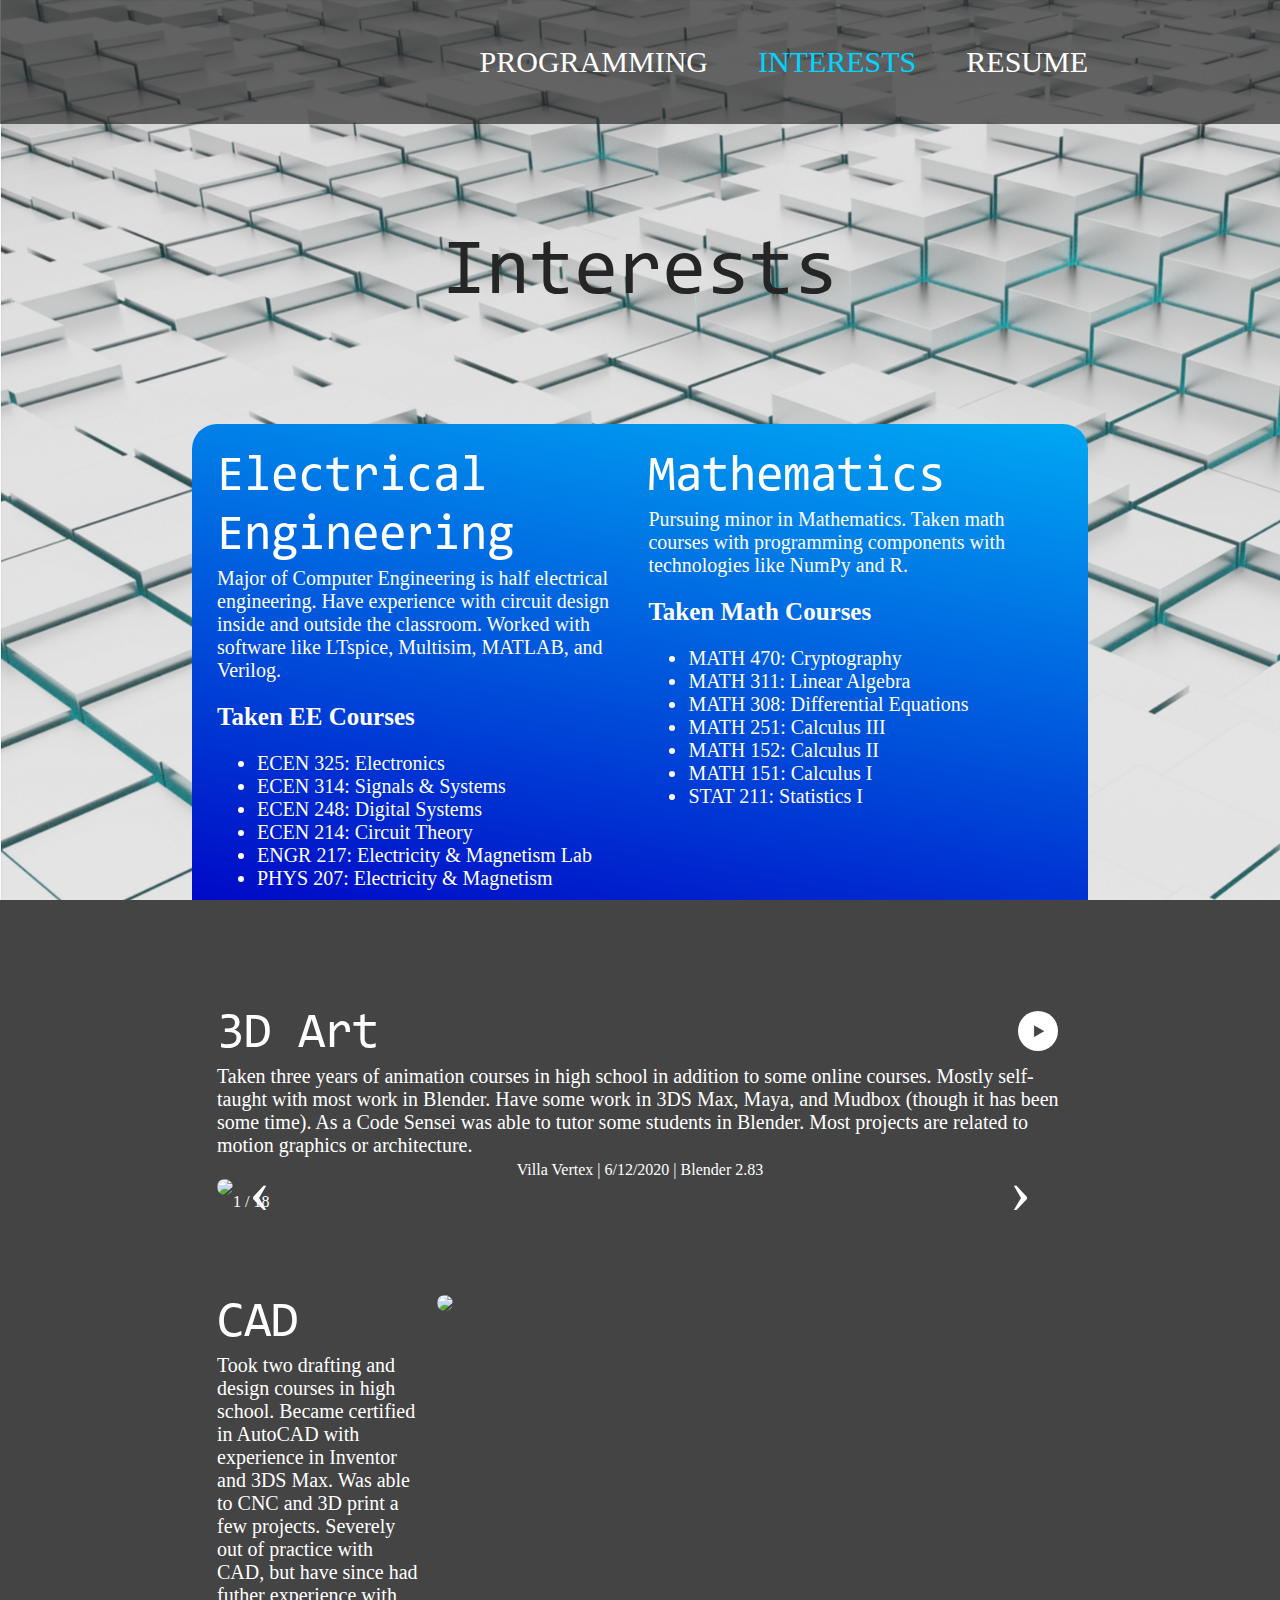
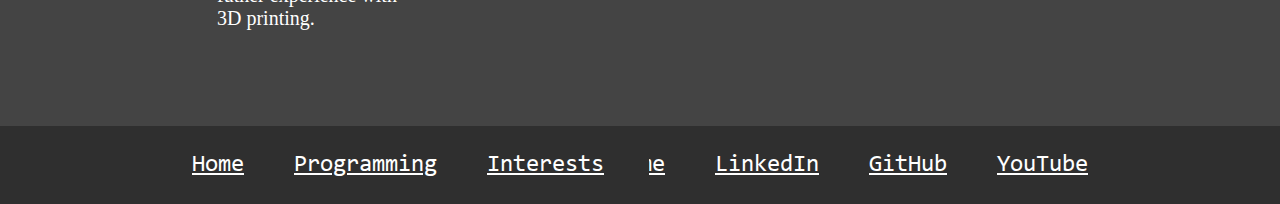
==== interests.html @ 60d1c9d5 "Header footer changes" ====
<!DOCTYPE html>

<!-- Jackson Hagood | jacksonhagood.com | Interests -->

<html lang = "en">
    <head>
        <title>Jackson Hagood | Interests</title>

        <link id = "theme" rel = "stylesheet" type = "text/css" href = "CSS/style.css"/>

        <link rel = "icon" type = "image/x-icon" href = "Images/Icons/Logo.ico"/>
    </head>

    <body class = "interests">
        <header>
            <a href = "index.html" class = "profile"><span>About</span></a>
            <div class = "navigation">
                <a href = "resume.html">Resume</a>
                <a href = "interests.html" class = "current">Interests</a>
                <a href = "programming.html">Programming</a>
            </div>
        </header>
        
        <article>
            <div class = "title">
                <h1>Interests</h1>
            </div>

            <div class = "center">
                <div class = "left half">
                    <div class = "links">
                        <h1>Electrical Engineering</h1>
                    </div>
    
                    <p>
                        Major of Computer Engineering is half electrical engineering. Have experience with circuit design
                        inside and outside the classroom. Worked with software like LTspice, Multisim, MATLAB, and Verilog.
                    </p>

                    <h2>Taken EE Courses</h2>

                    <ul>
                        <li>ECEN 325: Electronics</li>
                        <li>ECEN 314: Signals & Systems</li>
                        <li>ECEN 248: Digital Systems</li>
                        <li>ECEN 214: Circuit Theory</li>
                        <li>ENGR 217: Electricity & Magnetism Lab</li>
                        <li>PHYS 207: Electricity & Magnetism</li>
                    </ul>
                </div>

                <div class = "right half">
                    <div class = "links">
                        <h1>Mathematics</h1>
                    </div>
    
                    <p>
                        Pursuing minor in Mathematics. Taken math courses with programming components with technologies like
                        NumPy and R.
                    </p>

                    <h2>Taken Math Courses</h2>

                    <ul>
                        <li>MATH 470: Cryptography</li>
                        <li>MATH 311: Linear Algebra</li>
                        <li>MATH 308: Differential Equations</li>
                        <li>MATH 251: Calculus III</li>
                        <li>MATH 152: Calculus II</li>
                        <li>MATH 151: Calculus I</li>
                        <li>STAT 211: Statistics I</li>
                    </ul>
                </div>
            </div>

            <div class = "center">
                <div class = "links">
                    <h1>3D Art</h1>
                    <a href = "https://www.youtube.com/channel/UCP70ribPrPkecXRptn5tXzQ" target = "_blank"><img src = "Images/Icons/YouTube.png" alt = "YouTube" title = "YouTube" class = "circle"></a>
                </div>

                <p>
                    Taken three years of animation courses in high school in addition to some online courses. Mostly
                    self-taught with most work in Blender. Have some work in 3DS Max, Maya, and Mudbox (though it has
                    been some time). As a Code Sensei was able to tutor some students in Blender. Most projects are
                    related to motion graphics or architecture.
                </p>

                <div class = "slideshow">
                    <div class = "slide">
                        <div class = "number">
                            1 / 18
                        </div>
                        <img src = "Images/Modeling/VillaVertex.jpg">
                        <div class = "caption">Villa Vertex | 6/12/2020 | Blender 2.83</div>
                    </div>

                    <div class = "slide">
                        <div class = "number">
                            2 / 18
                        </div>
                        <img src = "Images/Modeling/Retro.jpg">
                        <div class = "caption">Retro Looping | 3/14/2019 | Blender 2.79</div>
                    </div>

                    <div class = "slide">
                        <div class = "number">
                            3 / 18
                        </div>
                        <img src = "Images/Modeling/Webs.jpg">
                        <div class = "caption">Webs & Modifiers | 1/27/2019 | Blender 2.79</div>
                    </div>

                    <div class = "slide">
                        <div class = "number">
                            4 / 18
                        </div>
                        <img src = "Images/Modeling/WordArt.jpg">
                        <div class = "caption">Word Art | 3/26/2019 | Blender 2.79</div>
                    </div>

                    <div class = "slide">
                        <div class = "number">
                            5 / 18
                        </div>
                        <img src = "Images/Modeling/Abstract.jpg">
                        <div class = "caption">Abstract Displacement | 3/5/2019 | Blender 2.79</div>
                    </div>

                    <div class = "slide">
                        <div class = "number">
                            6 / 18
                        </div>
                        <img src = "Images/Modeling/House3.jpg">
                        <div class = "caption">Extrusion Illusion | 2/8/2019 | Blender 2.8</div>
                    </div>

                    <div class = "slide">
                        <div class = "number">
                            7 / 18
                        </div>
                        <img src = "Images/Modeling/Physics.jpg">
                        <div class = "caption">Fracturing Physics | 1/17/2019 | Blender 2.79</div>
                    </div>

                    <div class = "slide">
                        <div class = "number">
                            8 / 18
                        </div>
                        <img src = "Images/Modeling/House2.jpg">
                        <div class = "caption">Clay House | 1/2/2019 | Blender 2.79</div>
                    </div>

                    <div class = "slide">
                        <div class = "number">
                            9 / 18
                        </div>
                        <img src = "Images/Modeling/Mountain.jpg">
                        <div class = "caption">Mountainous Reflection | 4/3/2019 | Blender 2.79</div>
                    </div>

                    <div class = "slide">
                        <div class = "number">
                            10 / 18
                        </div>
                        <img src = "Images/Modeling/Crystals.jpg">
                        <div class = "caption">Crystallized | 1/10/2019 | Blender 2.79</div>
                    </div>

                    <div class = "slide">
                        <div class = "number">
                            11 / 18
                        </div>
                        <img src = "Images/Modeling/Shapes.jpg">
                        <div class = "caption">Architectural Shaping | 12/15/2018 | Blender 2.79</div>
                    </div>

                    <div class = "slide">
                        <div class = "number">
                            12 / 18
                        </div>
                        <img src = "Images/Modeling/Torii.jpg">
                        <div class = "caption">Torii & Tree | 12/7/2018 | Blender 2.79</div>
                    </div>

                    <div class = "slide">
                        <div class = "number">
                            13 / 18
                        </div>
                        <img src = "Images/Modeling/BowlingAlley.jpg">
                        <div class = "caption">Bowling Alley | 5/17/2018 | Blender 2.79</div>
                    </div>

                    <div class = "slide">
                        <div class = "number">
                            14 / 18
                        </div>
                        <img src = "Images/Modeling/CodeNinjas.jpg">
                        <div class = "caption">Code Ninjas The Woodlands | 9/29/2018 | Blender 2.79</div>
                    </div>

                    <div class = "slide">
                        <div class = "number">
                            15 / 18
                        </div>
                        <img src = "Images/Modeling/Cubes.jpg">
                        <div class = "caption">Cubic Space | 12/9/2018 | Blender 2.79</div>
                    </div>

                    <div class = "slide">
                        <div class = "number">
                            16 / 18
                        </div>
                        <img src = "Images/Modeling/ATAT.jpg">
                        <div class = "caption">Drafting & Rendering | 4/13/2018 | AutoCAD 2019 & Blender 2.79</div>
                    </div>

                    <div class = "slide">
                        <div class = "number">
                            17 / 18
                        </div>
                        <img src = "Images/Modeling/House1.jpg">
                        <div class = "caption">A Modern Step | 10/4/2018 | Blender 2.79</div>
                    </div>

                    <div class = "slide">
                        <div class = "number">
                            18 / 18
                        </div>
                        <img src = "Images/Modeling/LowPoly.jpg">
                        <div class = "caption">Polygonal Forest | 3/8/2019 | Blender 2.79</div>
                    </div>

                    <a class = "prev" onclick = "changeSlide(-1)">‹</a>
                    <a class = "next" onclick = "changeSlide(1)">›</a>
                </div>
            </div>

            <div class = "center">
                <div class = "left onequarter">
                    <div class = "links">
                        <h1>CAD</h1>
                    </div>
    
                    <p>
                        Took two drafting and design courses in high school. Became certified in AutoCAD with experience in
                        Inventor and 3DS Max. Was able to CNC and 3D print a few projects. Severely out of practice with
                        CAD, but have since had futher experience with 3D printing.
                    </p>
                </div>

                <div class = "right threequarters">
                    <img src = "Images/Drafting.jpg" >
                </div>
            </div>
        </article>

        <footer>
            <div class = "footernavigation left half">
                <a href = "index.html">Home</a>
                <a href = "programming.html">Programming</a>
                <a href = "interests.html">Interests</a>
                <a href = "resume.html">Resume</a>
            </div>

            <div class = "footerlinks right half">
                <a href = "https://www.youtube.com/channel/UCP70ribPrPkecXRptn5tXzQ" target = "_blank">YouTube</a>
                <a href = "https://github.com/JacksonHagood" target = "_blank">GitHub</a>
                <a href = "http://www.linkedin.com/in/jacksonhagood" target = "_blank">LinkedIn</a>
                <a href = "Documents/Jackson_Hagood_Resume.pdf" target = "_blank">Resume</a>
                <a href = "mailto: hagoojac@tamu.edu">hagoojac@tamu.edu</a>
            </div>
        </footer>
    </body>

    <head>
        <script>
            let currentSlide = 1;

            showSlide(currentSlide);

            function changeSlide(i) {
                showSlide(currentSlide += i);
            }

            function showSlide(n) {
                let i;
                let slides = document.getElementsByClassName("slide");
                
                if (n > slides.length) {
                    currentSlide = 1;
                }    
                if (n < 1) {
                    currentSlide = slides.length;
                }
                for (i = 0; i < slides.length; i++) {
                    slides[i].style.display = "none";  
                }
    
                slides[currentSlide - 1].style.display = "block";  
            }
        </script>
    </head>
</html>
---- CSS/style.css ----
/* Jackson Hagood | jacksonhagood.com */

/* fonts */

@font-face {
    font-family: Consola;
    src: url("../Fonts/consola.ttf")
}

@font-face {
    font-family: Bank;
    src: url("../Fonts/BankGothic.ttf")
}

@font-face {
    font-family: Noto;
    src: url("../Fonts/NotoSans.ttf")
}

/* body */

body {
    background-color: #444444;
    margin: 0;
}

/* header & navigation */

header {
    background-color: #252525AA;
    min-height: 120px;
}

.profile {
    background-image: url("../Images/Logo.png");
    background-size: cover;
    float: left;
    height: 120px;
    width: 120px;
    margin-left: 15%;
    display: block;
}

.profile span {
    display: none;
}

.navigation {
    margin-right: 15%;
    padding: 20px 0px 20px 0px;
    display: flex;
    flex-direction: row-reverse;
    flex-wrap: wrap-reverse;
}

.navigation a {
    color: #FFFFFF;
    font-family: Bank;
    font-size: 30px;
    padding: 25px 0px 25px 50px;
    text-decoration: none;
    text-transform: uppercase;
}

.navigation a:hover {
    filter: opacity(50%);
}

.current {
    color: #01d4ff !important;
}

/* article */

article {
    color: #FFFFFF;
    min-height: 100vh;
    padding-left: 15%;
    padding-right: 15%;
    padding-bottom: 1px;
}

article p {
    font-family: Noto;
    font-size: 20px;
}

article h2 {
    font-family: Noto;
    font-size: 25px;
}

article img {
    width: 100%;
}

article li {
    font-family: Noto;
    font-size: 20px;
}

article iframe {
    border: none;
    border-radius: 25px;
}

article table {
    background: #FFFFFF;
    border-collapse: collapse;
    color: #252525;
    font-family: Noto;
    width: 100%;
}

article tr:hover td {
    background-color: #252525;
    color: #FFFFFF;
}

article th {
    background-color: #252525;
    color: #FFFFFF;
}

article td, article th {
    padding: 5px;
    text-align: left;
}

/* blocking */

.center {
    background: #0001c4;
    background: linear-gradient(10deg, #0001c4 0%, #01d4ff 75%);
    background-size: cover;
    background-attachment: fixed;
    background-position: center;
    background-repeat: no-repeat;
    border-radius: 25px;
    clear: both;
    height: 100%;
    margin-bottom: 50px;
    margin-top: 50px;
    padding: 25px;
}

.center:after {
    clear: both;
    content: "."; 
    display: block; 
    height: 0;
    visibility: hidden; 
}

.left {
    float: left;
    overflow: hidden;
}

.right {
    float: right;
    overflow: hidden;
}

.half {
    width: 49%;
}

.onequarter {
    width: 24%;
}

.threequarters {
    width: 74%;
}

/* page title */

.title {
    height: 200px;
    padding-Top: 50px;
}

.title h1 {
    font-family: Consola;
    font-size: 80px;
    font-weight: normal;
    line-height: 200px;
    margin: 0px;
    text-align: center; 
    width: 100%;
}

/* links section */

.links {
    float: left;
    width: 100%;
}

.links h1 {
    float: left;
    font-family: Consola;
    font-size: 50px;
    font-weight: normal;
    margin: 0;
}

.links a {
    float: right;
    margin: 5px;
}

.links a:hover {
    filter: opacity(50%);
}

.links img {
    width: 40px;
}

/* skills */

.skills {
    display: flex;
    cursor: default;
    flex-wrap: wrap;
}

.skills > span {
    background-color: #252525;
    font-family: Consola;
    font-size: 15px;
    margin-right: 10px;
    margin-top: 10px;
    padding: 10px;
    border-radius: 5px;
}

/* slideshow */

.slideshow img {
    pointer-events: none;
    vertical-align: middle;
    width: 100%;
    border-radius: 25px;
}

.slide {
    display: none;
}

.slideshow {
    margin: auto;
    position: relative;
    width: 100%;
}

.prev, .next {
    cursor: pointer;
    font-size: 64px;
    margin-top: -64px;
    padding: 32px;
    position: absolute;
    top: 50%;
    user-select: none;
    width: auto;
}

.prev {
    left: 0;
}

.next {
    right: 0;
}

.prev:hover, .next:hover {
    color: #252525;
}

.caption {
    bottom: 16px;
    cursor: default;
    font-family: Noto;
    font-size: 16px;
    position: absolute;
    text-align: center;
    width: 100%;
}

.caption:hover {
    color: #252525;
}

.number {
    cursor: default;
    font-family: Noto;
    font-size: 16px;
    padding: 16px 16px;
    position: absolute;
    top: 0;
}

.number:hover {
    color: #252525;
}

/* image */

.circle {
    border-radius: 50%;
}

.imgpad {
    padding: 5px;
}

/* index page */

.index {
    background-image: url("../Images/Hex.jpg");
    background-size: cover;
    background-attachment: fixed;
}

.jackson {
    padding-top: 40px;
    pointer-events: none;
    width: 100%;
}

.portrait {
    width: 100%;
    border-radius: 25px;
}

/* programming page */

.programming {
    background-image: url("../Images/Triangles.jpg");
    background-size: cover;
    background-attachment: fixed;
}

.icon {
    background-color: #252525;
    border-radius: 25px;
    width: 100%;
}

/* interests page */

.interests {
    background-image: url("../Images/Cubes.jpg");
    background-size: cover;
    background-attachment: fixed;
}

.interests > article > .title {
    color: #252525;
}

.interests img {
    border-radius: 25px;
}

/* resume page */

.resume {
    background-image: url("../Images/Waves.jpg");
    background-size: cover;
    background-attachment: fixed;
}

.resume > article > .center {
    padding: 0px;
    background: none;
}

/* literature */

.literature > article > .center {
    background: #ff3300;
    background: linear-gradient(10deg, #ff3300 0%, #eeee55 75%);
    background-size: cover;
    background-attachment: fixed;
    background-position: center;
    background-repeat: no-repeat;
}

/* minecraft */

.minecraft {
    background-image: url("../Images/PaletteIsland/City.jpg");
    background-size: cover;
    background-attachment: fixed;
}

.minecraft > article > .center {
    background: #29bdb6;
    background: linear-gradient(10deg, #29bdb6 0%, #6ee36e 75%);
    background-size: cover;
    background-attachment: fixed;
    background-position: center;
    background-repeat: no-repeat;
}

/* music */

.music > article > .center {
    background: #3f29bd;
    background: linear-gradient(10deg, #3f29bd 0%, #ee55ee 75%);
    background-size: cover;
    background-attachment: fixed;
    background-position: center;
    background-repeat: no-repeat;
}

/* footer */

footer {
    background-color: #252525AA;
    overflow: hidden;
    padding-left: 15%;
    padding-right: 15%;
    text-align: center;
}

.footernavigation {
    display: flex;
    flex-direction: row;
}

.footerlinks {
    display: flex;
    flex-direction: row-reverse;
}

.footernavigation a {
    padding: 25px 50px 25px 0px;
}

.footerlinks a {
    padding: 25px 0px 25px 50px;
}

footer a {
    color: #FFFFFF;
    font-family: Consola;
    font-size: 24px;
}

footer a:hover {
    color: #01d4ff;
}
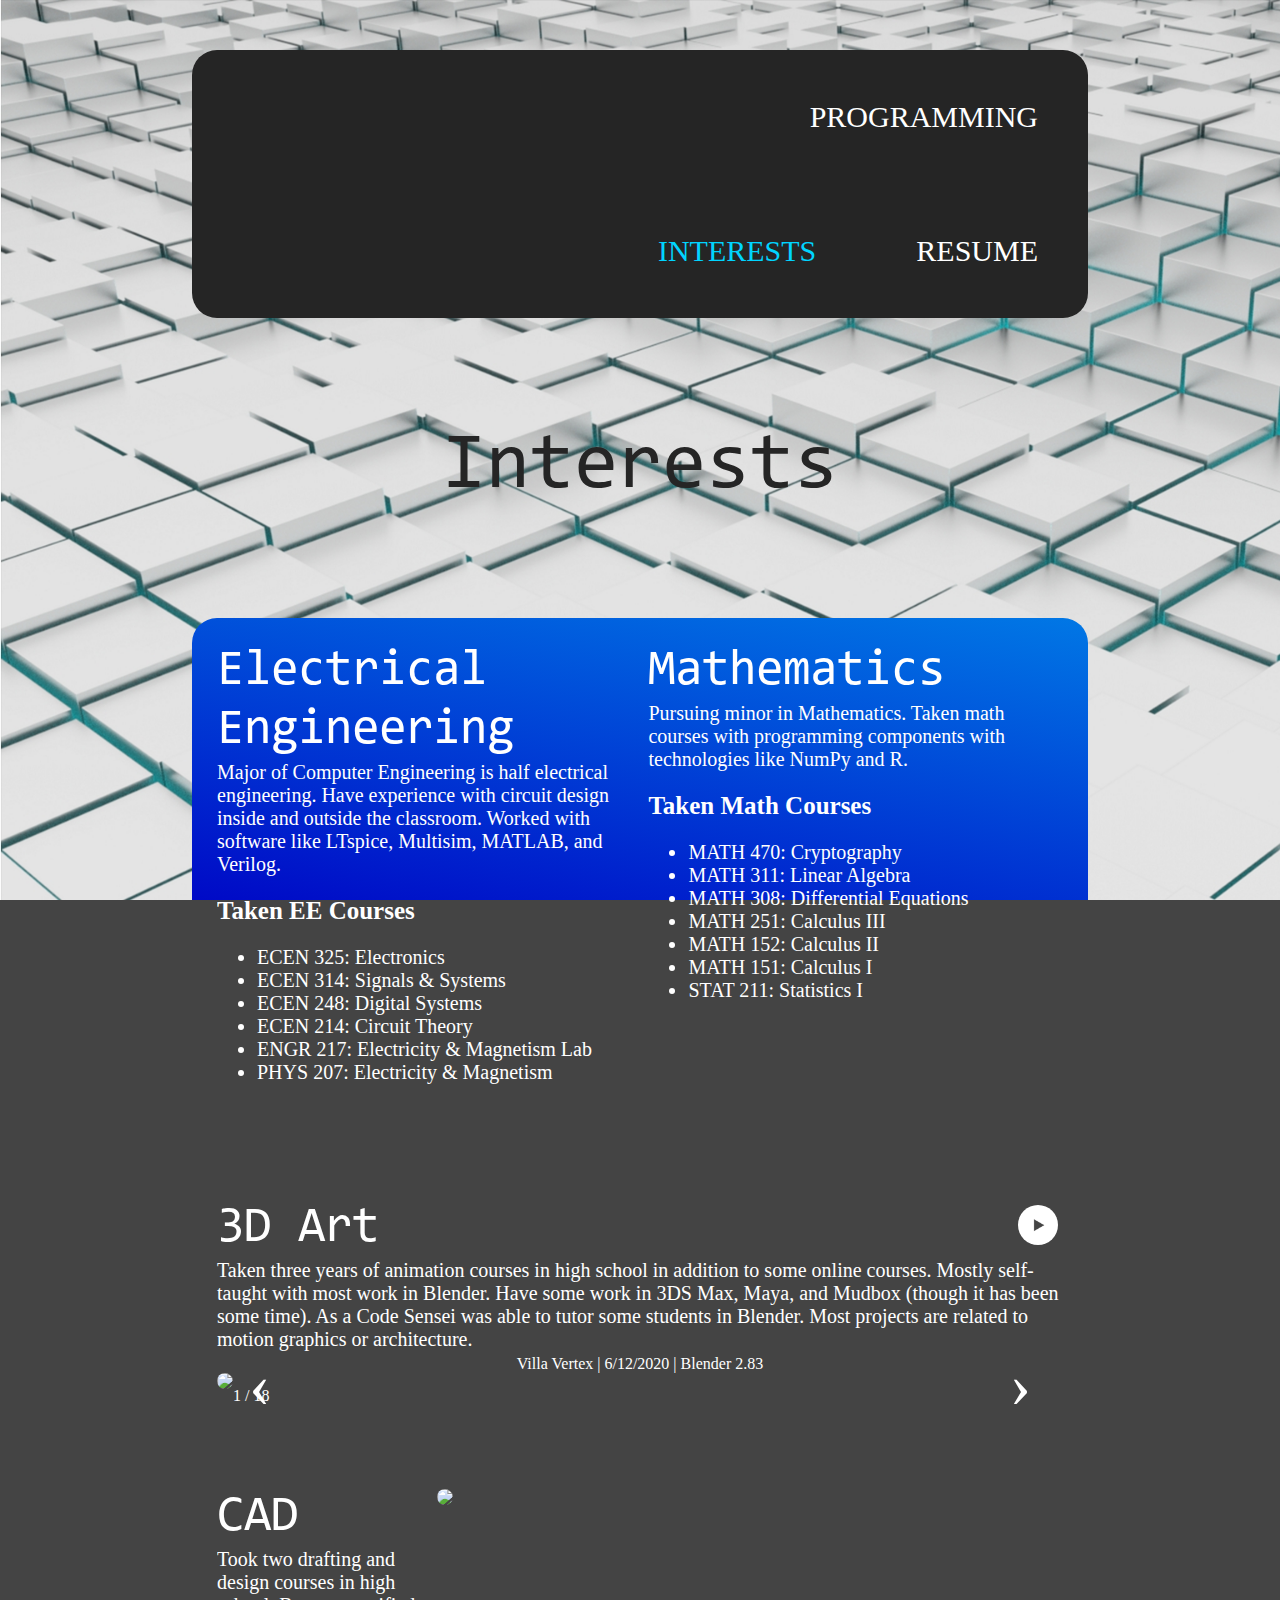
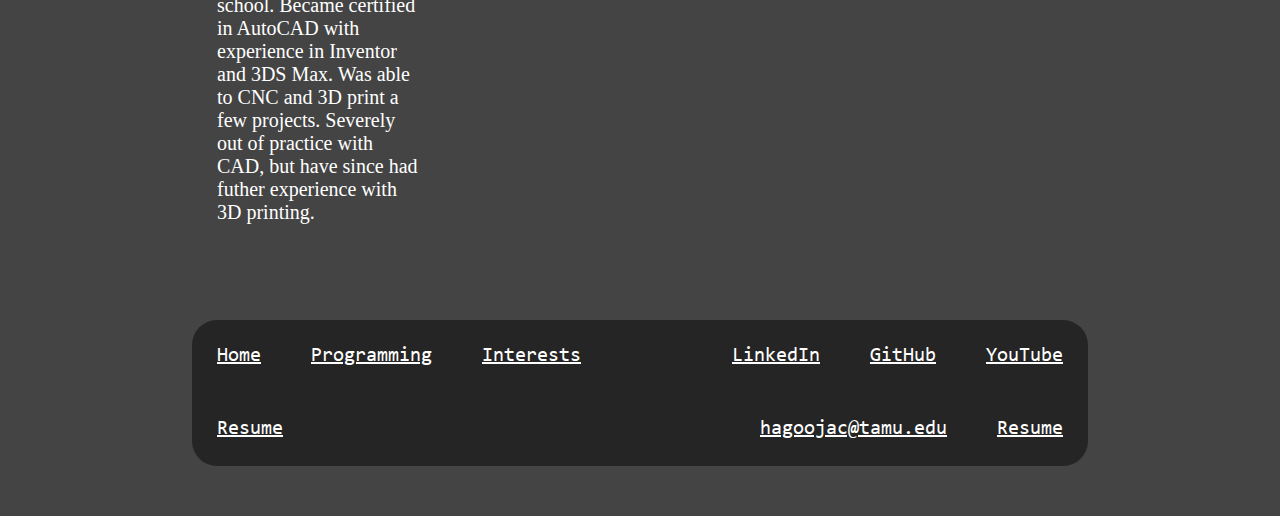
==== commit b5a38c18: "Semantic HTML change" ====
--- a/interests.html
+++ b/interests.html
@@ -14,11 +14,12 @@
     <body class = "interests">
         <header>
             <a href = "index.html" class = "profile"><span>About</span></a>
-            <div class = "navigation">
+            
+            <nav>
                 <a href = "resume.html">Resume</a>
                 <a href = "interests.html" class = "current">Interests</a>
                 <a href = "programming.html">Programming</a>
-            </div>
+            </nav>
         </header>
         
         <article>
--- a/CSS/style.css
+++ b/CSS/style.css
@@ -27,7 +27,9 @@
 /* header & navigation */
 
 header {
-    background-color: #252525AA;
+    background-color: #252525;
+    border-radius: 25px;
+    margin: 50px 15% 0px 15%;
     min-height: 120px;
 }
 
@@ -36,8 +38,8 @@
     background-size: cover;
     float: left;
     height: 120px;
+    margin: 5px;
     width: 120px;
-    margin-left: 15%;
     display: block;
 }
 
@@ -45,24 +47,22 @@
     display: none;
 }
 
-.navigation {
-    margin-right: 15%;
-    padding: 20px 0px 20px 0px;
+nav {
     display: flex;
     flex-direction: row-reverse;
     flex-wrap: wrap-reverse;
 }
 
-.navigation a {
+nav a {
     color: #FFFFFF;
     font-family: Bank;
     font-size: 30px;
-    padding: 25px 0px 25px 50px;
+    padding: 50px;
     text-decoration: none;
     text-transform: uppercase;
 }
 
-.navigation a:hover {
+nav a:hover {
     filter: opacity(50%);
 }
 
@@ -146,7 +146,7 @@
 
 .center:after {
     clear: both;
-    content: "."; 
+    content: ".";
     display: block; 
     height: 0;
     visibility: hidden; 
@@ -420,35 +420,37 @@
 /* footer */
 
 footer {
-    background-color: #252525AA;
     overflow: hidden;
-    padding-left: 15%;
-    padding-right: 15%;
     text-align: center;
+    background-color: #252525;
+    border-radius: 25px;
+    margin: 0px 15% 50px 15%;
 }
 
 .footernavigation {
     display: flex;
     flex-direction: row;
+    flex-wrap: wrap;
 }
 
 .footerlinks {
     display: flex;
     flex-direction: row-reverse;
+    flex-wrap: wrap;
 }
 
 .footernavigation a {
-    padding: 25px 50px 25px 0px;
+    margin: 25px;
 }
 
 .footerlinks a {
-    padding: 25px 0px 25px 50px;
+    margin: 25px;
 }
 
 footer a {
     color: #FFFFFF;
     font-family: Consola;
-    font-size: 24px;
+    font-size: 20px;
 }
 
 footer a:hover {
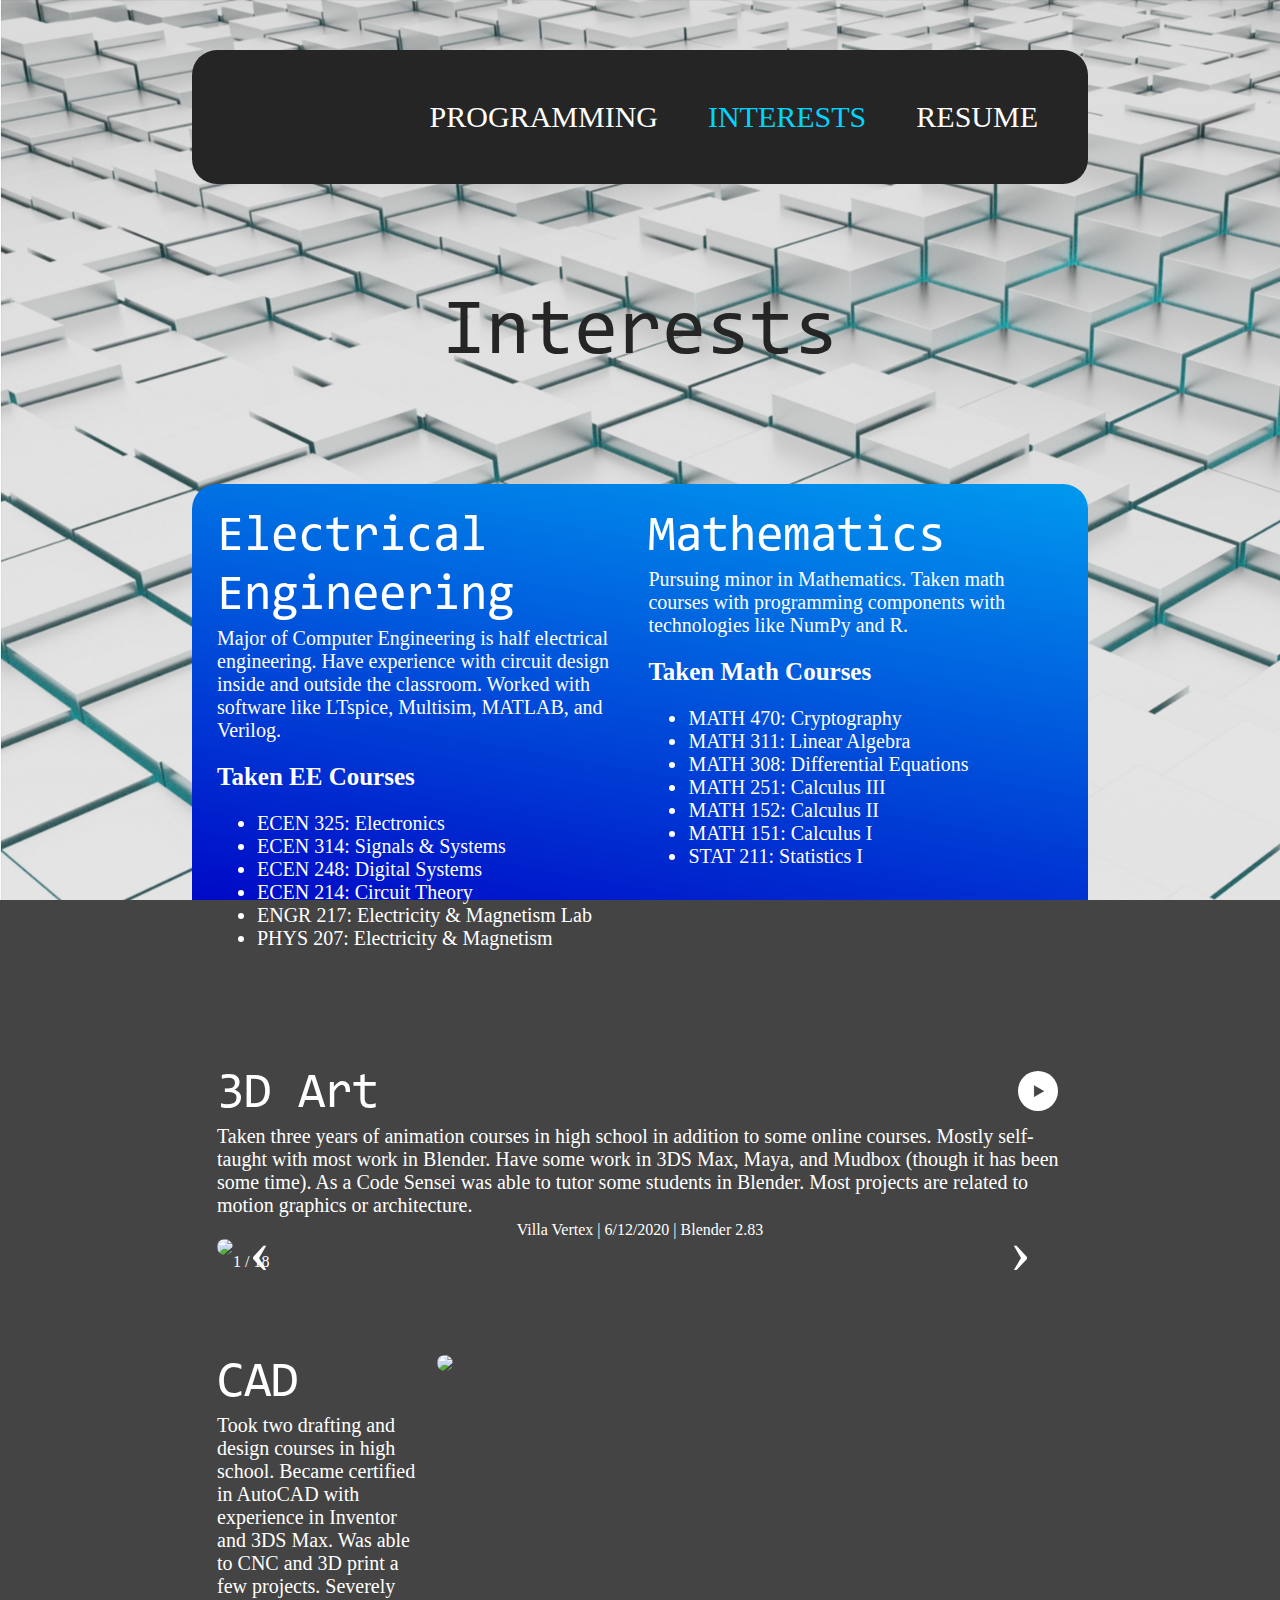
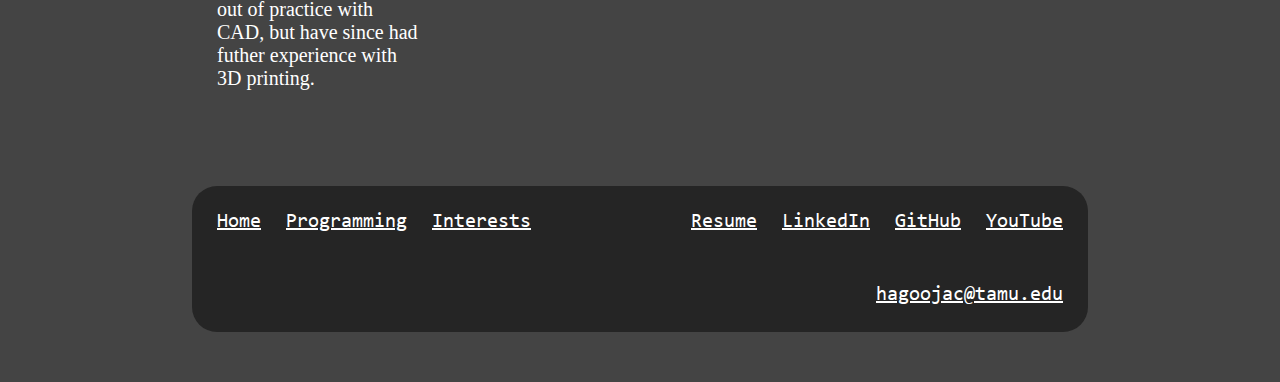
==== commit 5e3f3e9b: "footer change" ====
--- a/interests.html
+++ b/interests.html
@@ -6,6 +6,10 @@
     <head>
         <title>Jackson Hagood | Interests</title>
 
+        <meta charset = "UTF-8">
+        <meta name = "description" content = "Jackson Hagood Portfolio Website">
+        <meta name = "author" content = "Jackson Hagood">
+
         <link id = "theme" rel = "stylesheet" type = "text/css" href = "CSS/style.css"/>
 
         <link rel = "icon" type = "image/x-icon" href = "Images/Icons/Logo.ico"/>
@@ -14,7 +18,7 @@
     <body class = "interests">
         <header>
             <a href = "index.html" class = "profile"><span>About</span></a>
-            
+
             <nav>
                 <a href = "resume.html">Resume</a>
                 <a href = "interests.html" class = "current">Interests</a>
@@ -261,7 +265,6 @@
                 <a href = "index.html">Home</a>
                 <a href = "programming.html">Programming</a>
                 <a href = "interests.html">Interests</a>
-                <a href = "resume.html">Resume</a>
             </div>
 
             <div class = "footerlinks right half">
--- a/CSS/style.css
+++ b/CSS/style.css
@@ -57,7 +57,7 @@
     color: #FFFFFF;
     font-family: Bank;
     font-size: 30px;
-    padding: 50px;
+    padding: 50px 50px 50px 0px;
     text-decoration: none;
     text-transform: uppercase;
 }
@@ -440,11 +440,11 @@
 }
 
 .footernavigation a {
-    margin: 25px;
+    margin: 25px 0px 25px 25px;
 }
 
 .footerlinks a {
-    margin: 25px;
+    margin: 25px 25px 25px 0px;
 }
 
 footer a {
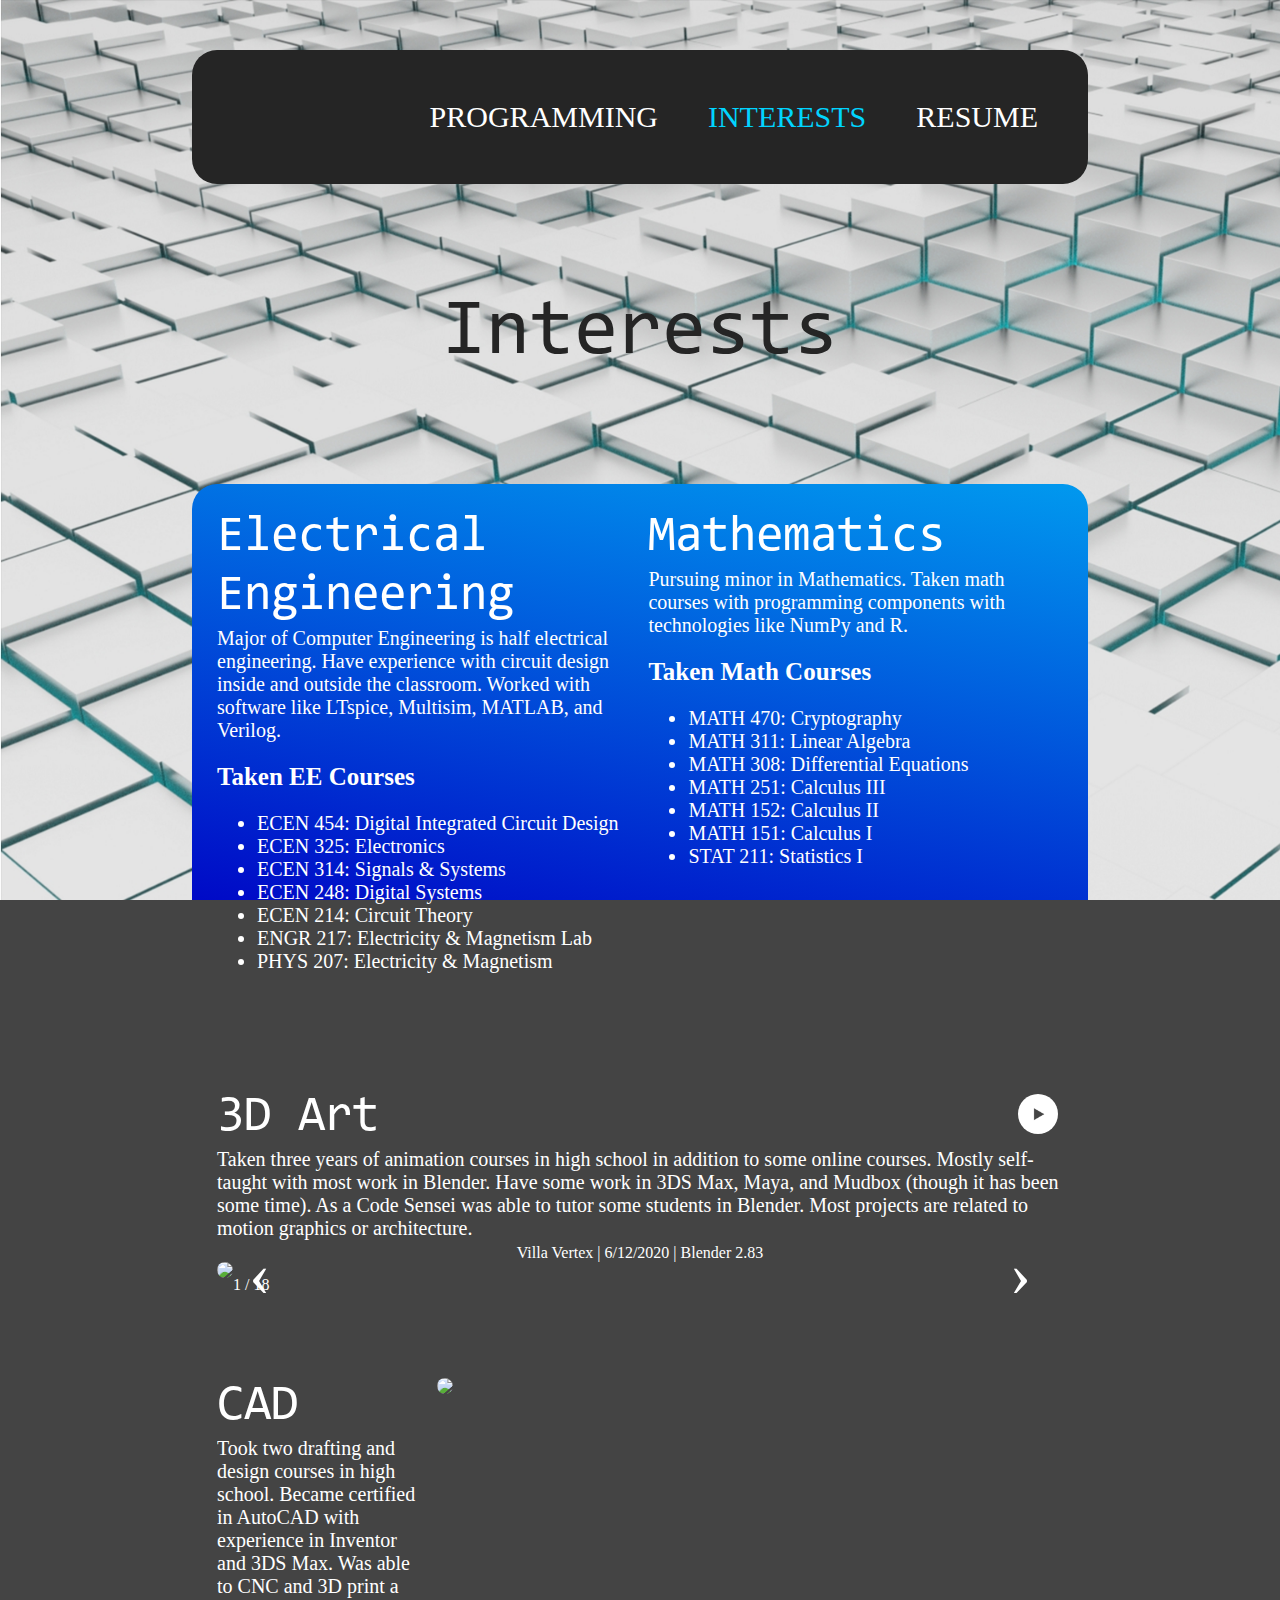
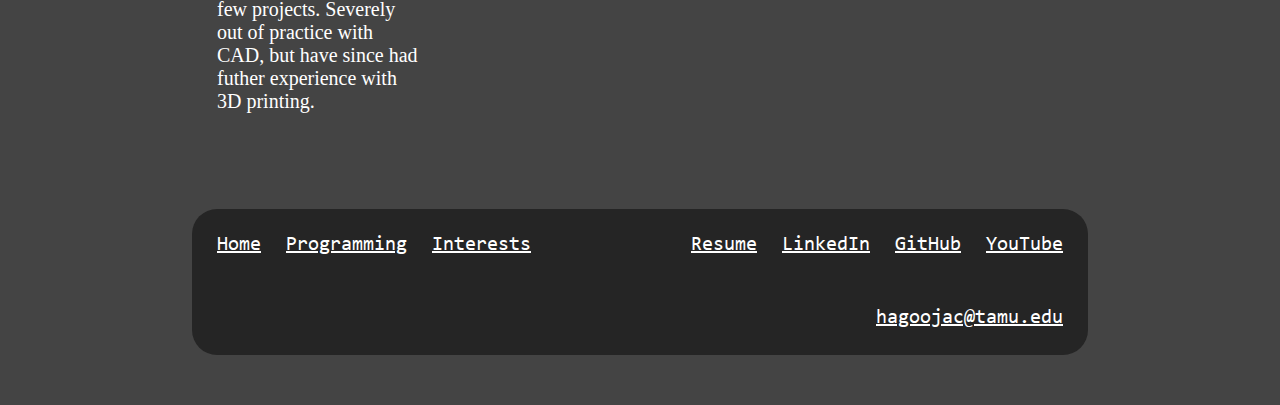
==== commit e002fadd: "Fall 2022 Semester Update" ====
--- a/interests.html
+++ b/interests.html
@@ -45,6 +45,7 @@
                     <h2>Taken EE Courses</h2>
 
                     <ul>
+                        <li>ECEN 454: Digital Integrated Circuit Design</li>
                         <li>ECEN 325: Electronics</li>
                         <li>ECEN 314: Signals & Systems</li>
                         <li>ECEN 248: Digital Systems</li>
--- a/CSS/style.css
+++ b/CSS/style.css
@@ -97,6 +97,10 @@
 article li {
     font-family: Noto;
     font-size: 20px;
+}
+
+article a {
+    color: #FFFFFF;
 }
 
 article iframe {
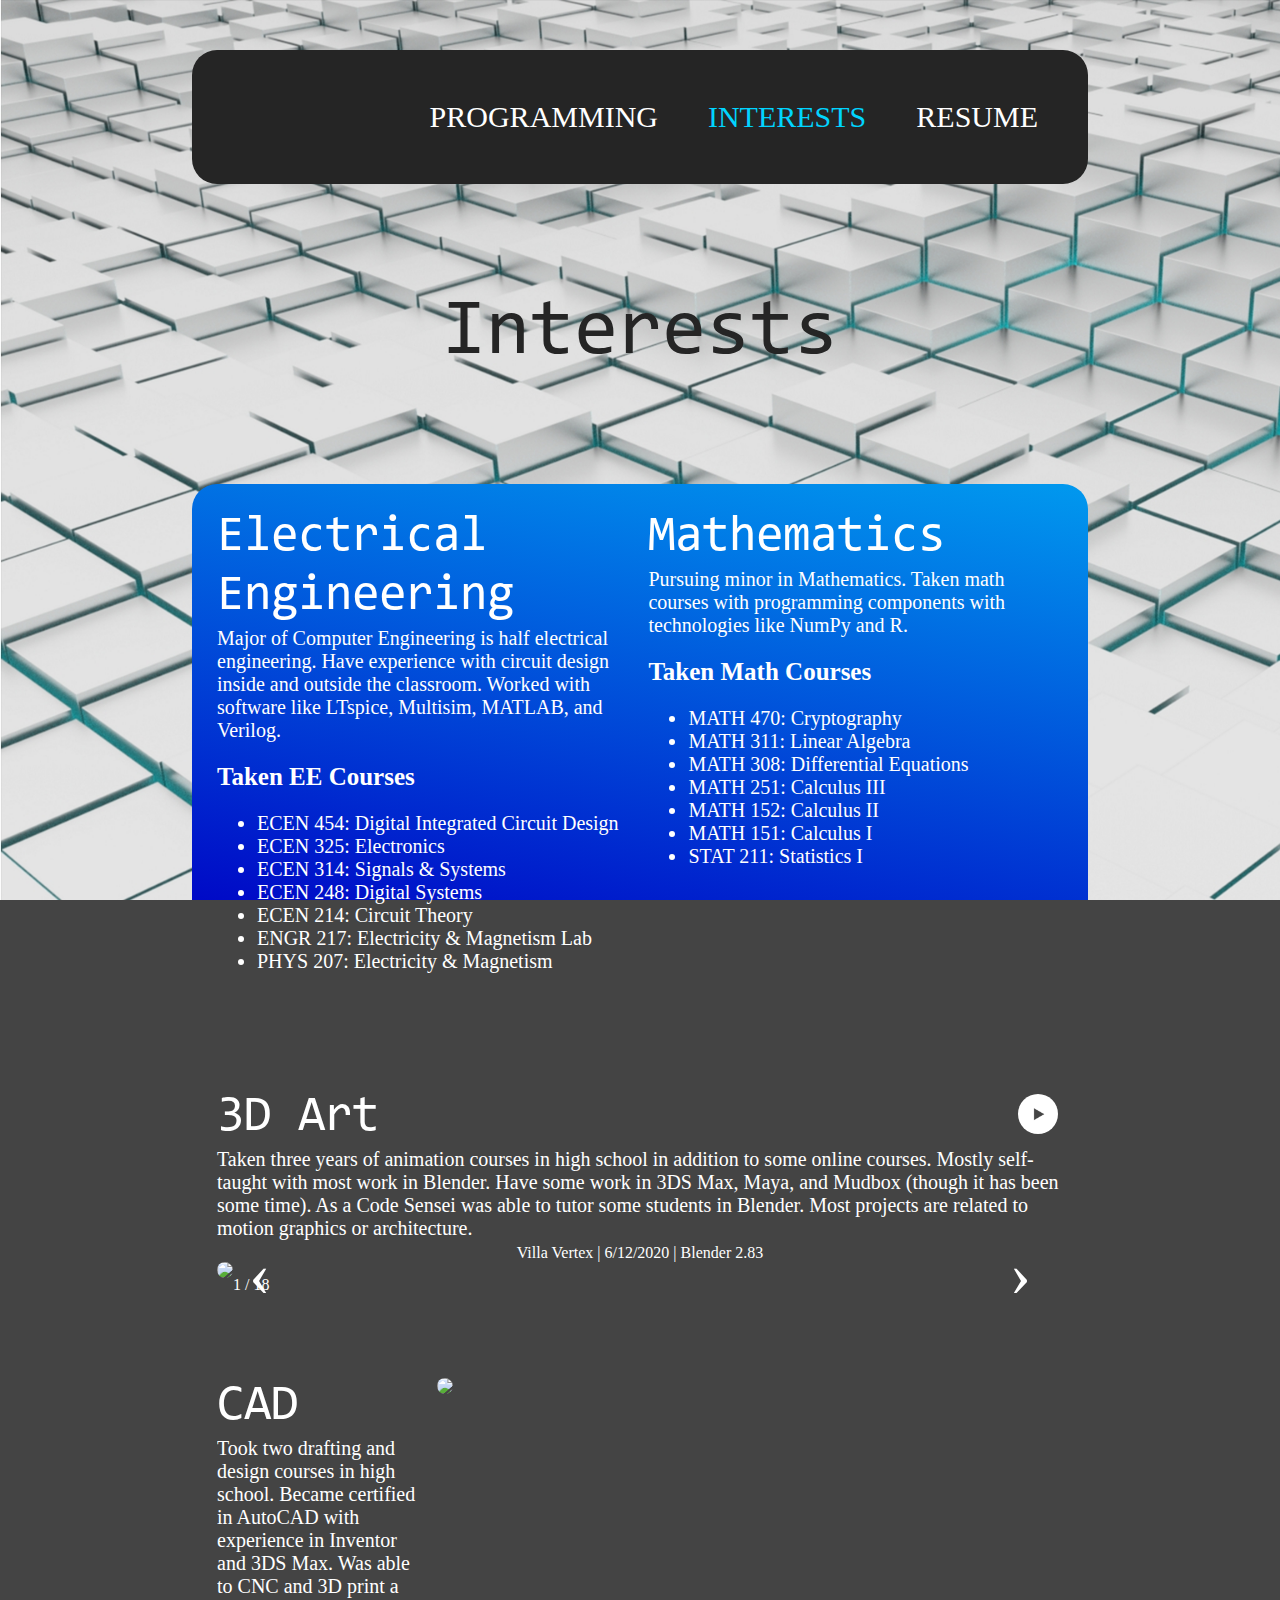
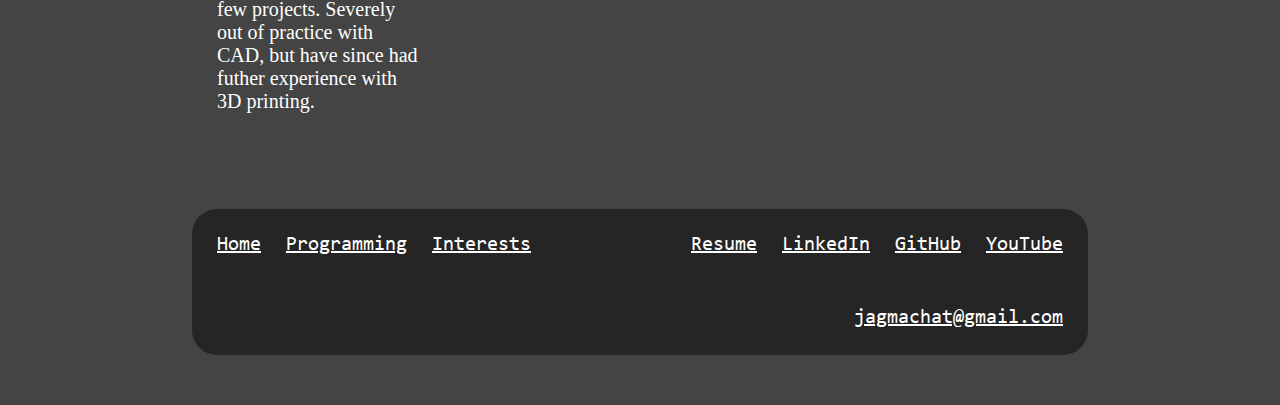
==== commit 4c36f093: "Email change" ====
--- a/interests.html
+++ b/interests.html
@@ -273,7 +273,7 @@
                 <a href = "https://github.com/JacksonHagood" target = "_blank">GitHub</a>
                 <a href = "http://www.linkedin.com/in/jacksonhagood" target = "_blank">LinkedIn</a>
                 <a href = "Documents/Jackson_Hagood_Resume.pdf" target = "_blank">Resume</a>
-                <a href = "mailto: hagoojac@tamu.edu">hagoojac@tamu.edu</a>
+                <a href = "mailto: jagmachat@gmail.com">jagmachat@gmail.com</a>
             </div>
         </footer>
     </body>
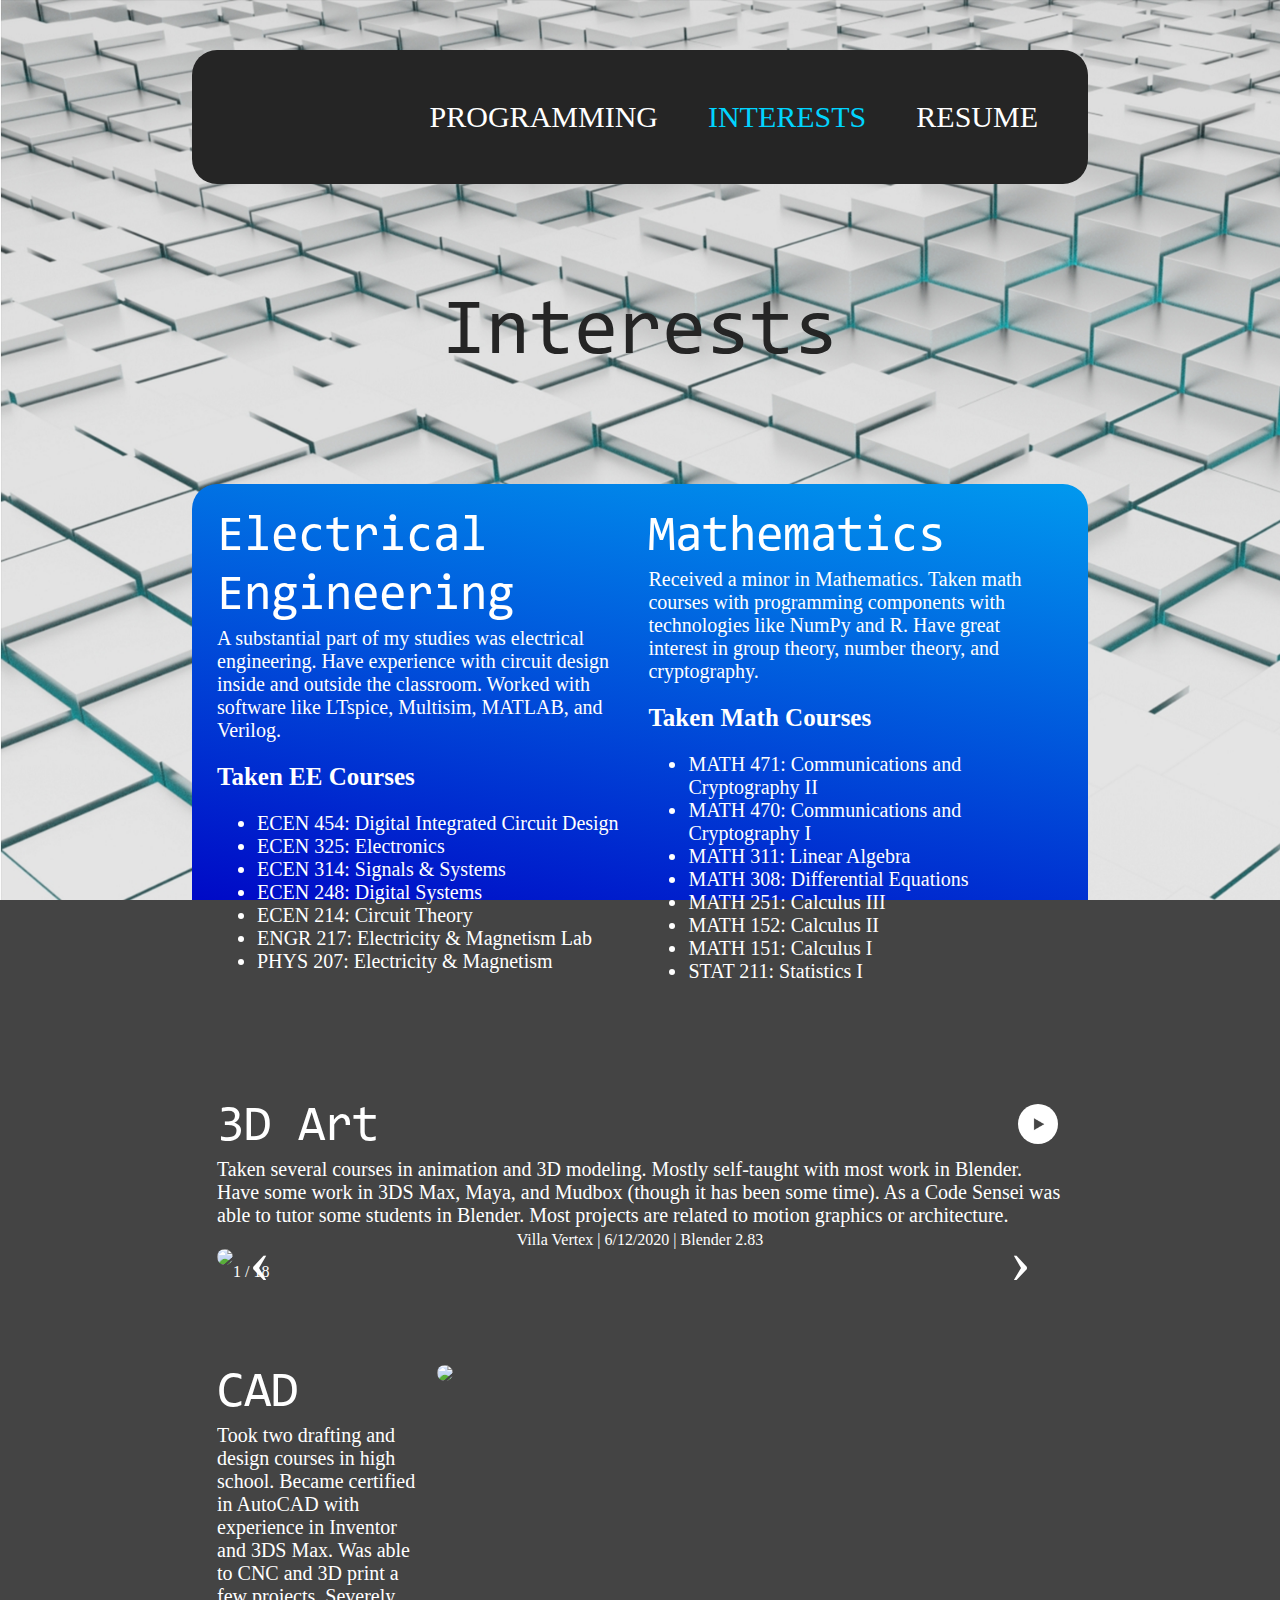
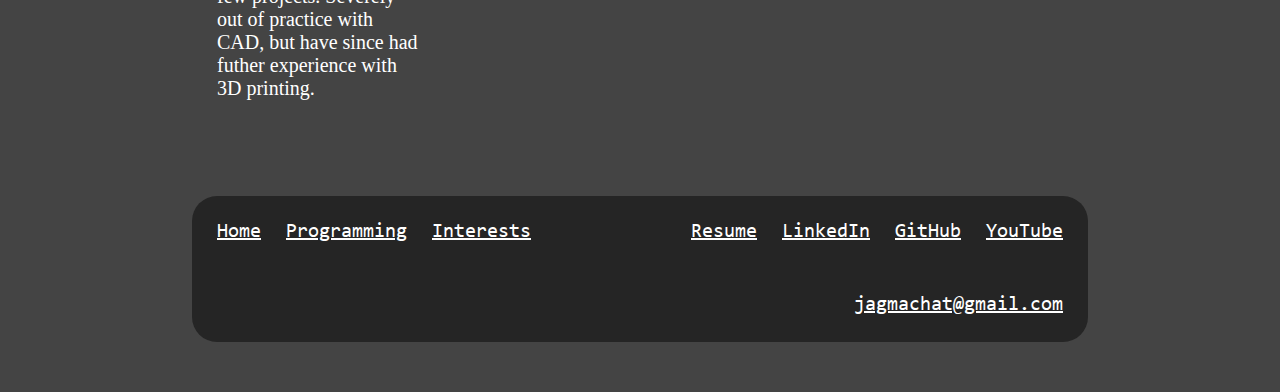
==== commit 7113c55c: "Graduation information" ====
--- a/interests.html
+++ b/interests.html
@@ -38,7 +38,7 @@
                     </div>
     
                     <p>
-                        Major of Computer Engineering is half electrical engineering. Have experience with circuit design
+                        A substantial part of my studies was electrical engineering. Have experience with circuit design
                         inside and outside the classroom. Worked with software like LTspice, Multisim, MATLAB, and Verilog.
                     </p>
 
@@ -61,14 +61,15 @@
                     </div>
     
                     <p>
-                        Pursuing minor in Mathematics. Taken math courses with programming components with technologies like
-                        NumPy and R.
+                        Received a minor in Mathematics. Taken math courses with programming components with technologies like
+                        NumPy and R. Have great interest in group theory, number theory, and cryptography.
                     </p>
 
                     <h2>Taken Math Courses</h2>
 
                     <ul>
-                        <li>MATH 470: Cryptography</li>
+                        <li>MATH 471: Communications and Cryptography II</li>
+                        <li>MATH 470: Communications and Cryptography I</li>
                         <li>MATH 311: Linear Algebra</li>
                         <li>MATH 308: Differential Equations</li>
                         <li>MATH 251: Calculus III</li>
@@ -86,10 +87,10 @@
                 </div>
 
                 <p>
-                    Taken three years of animation courses in high school in addition to some online courses. Mostly
-                    self-taught with most work in Blender. Have some work in 3DS Max, Maya, and Mudbox (though it has
-                    been some time). As a Code Sensei was able to tutor some students in Blender. Most projects are
-                    related to motion graphics or architecture.
+                    Taken several courses in animation and 3D modeling. Mostly self-taught with most work in Blender.
+                    Have some work in 3DS Max, Maya, and Mudbox (though it has been some time). As a Code Sensei was
+                    able to tutor some students in Blender. Most projects are related to motion graphics or
+                    architecture.
                 </p>
 
                 <div class = "slideshow">
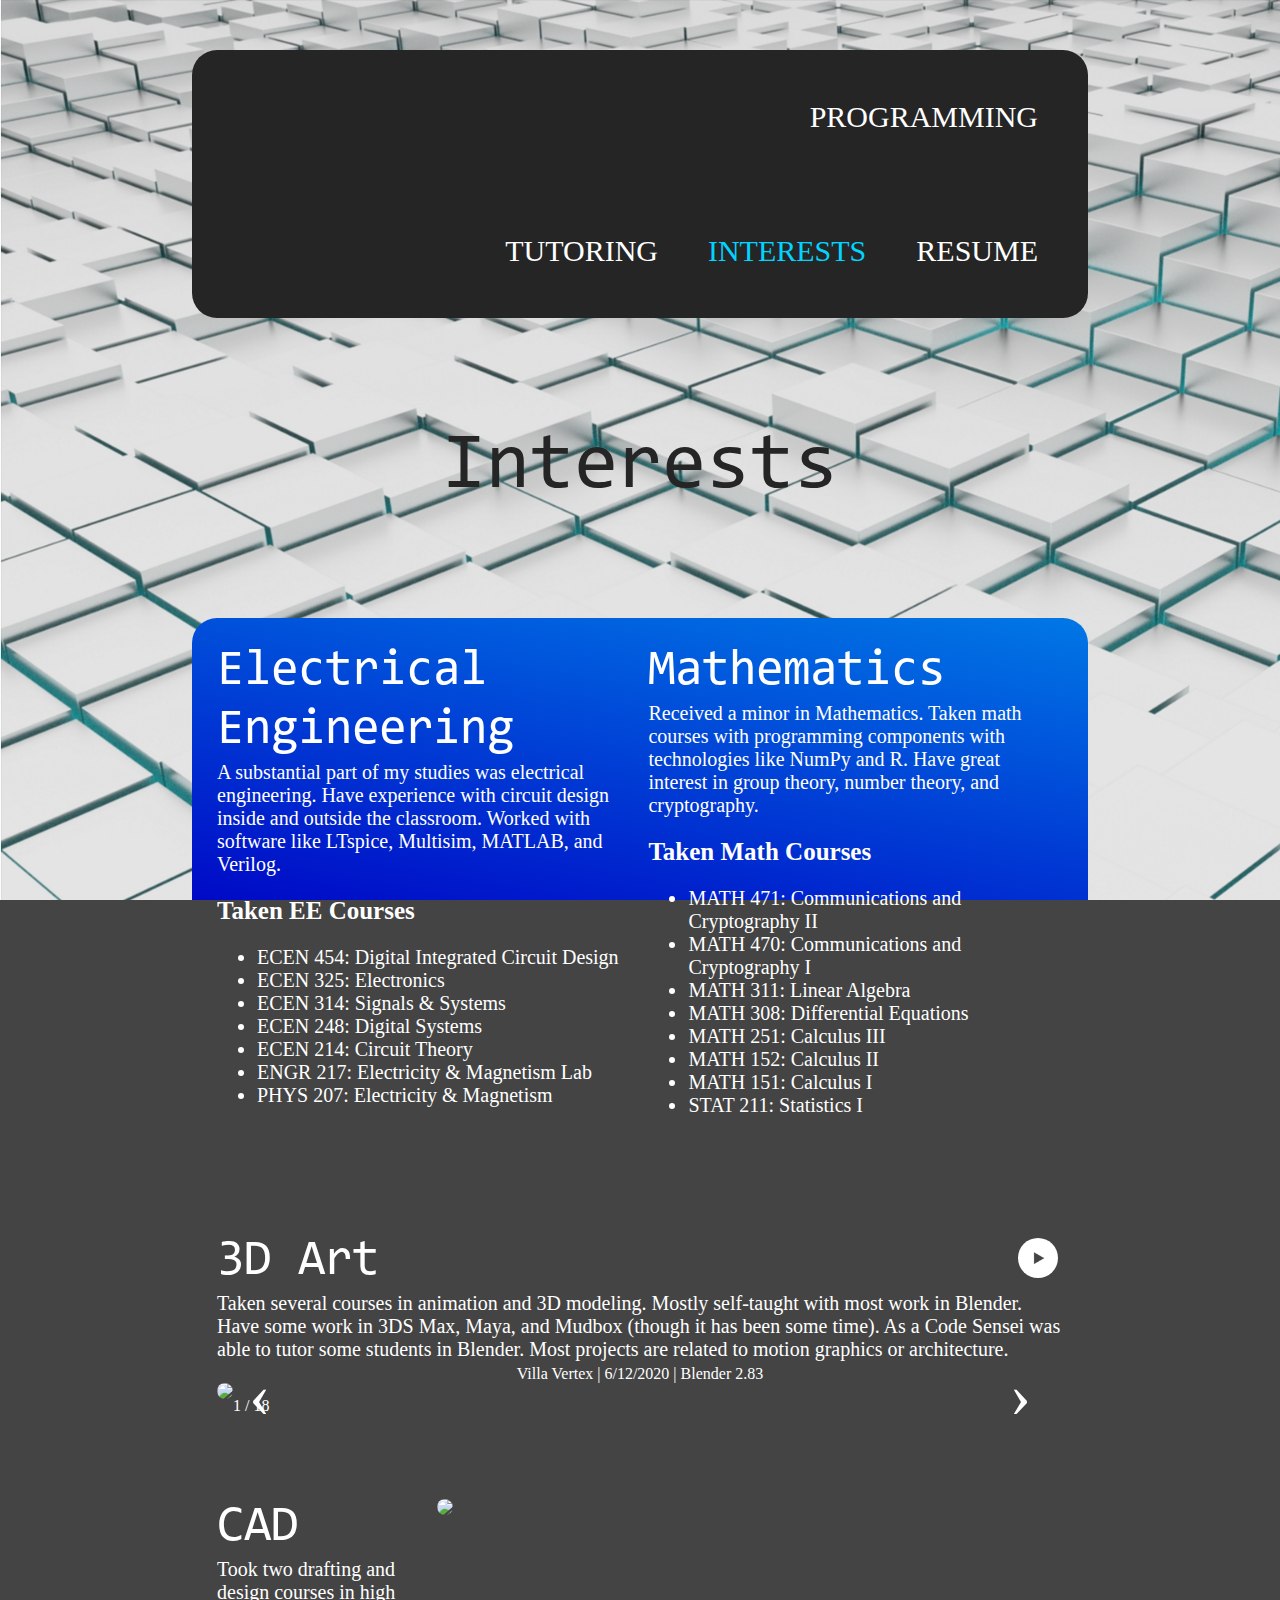
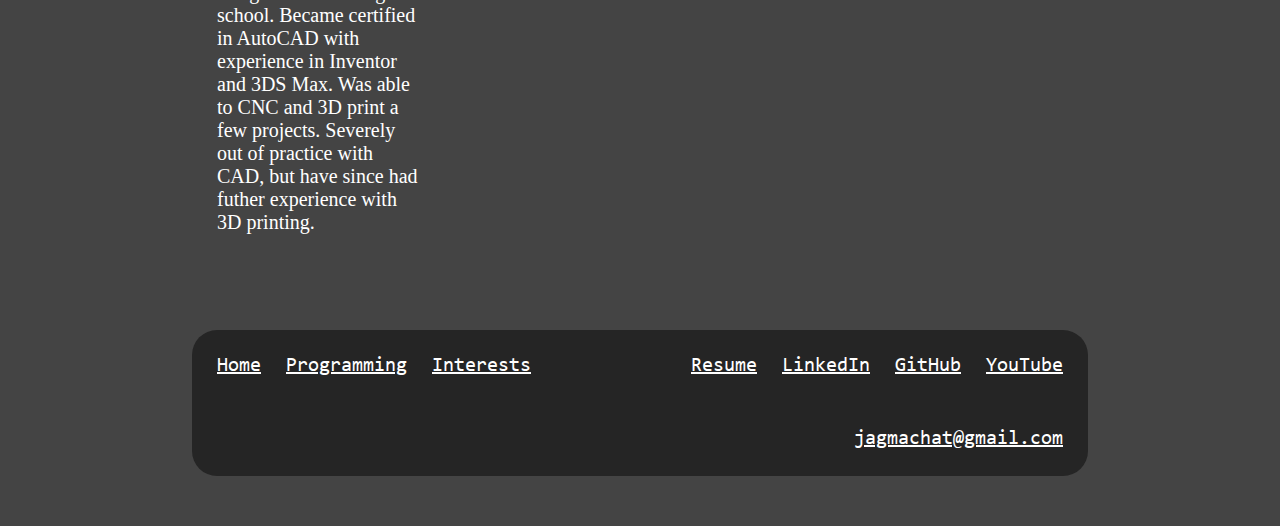
==== commit 7be6c5ae: "02/05 Updates" ====
--- a/interests.html
+++ b/interests.html
@@ -22,6 +22,7 @@
             <nav>
                 <a href = "resume.html">Resume</a>
                 <a href = "interests.html" class = "current">Interests</a>
+                <a href = "tutoring.html">Tutoring</a>
                 <a href = "programming.html">Programming</a>
             </nav>
         </header>
--- a/CSS/style.css
+++ b/CSS/style.css
@@ -353,6 +353,18 @@
     width: 100%;
 }
 
+/* tutoring page */
+
+.tutoring {
+    background-image: url("../Images/Mountain.jpg");
+    background-size: cover;
+    background-attachment: fixed;
+}
+
+.tutoring > article > .title {
+    color: #01d4ff;
+}
+
 /* interests page */
 
 .interests {
@@ -380,45 +392,6 @@
 .resume > article > .center {
     padding: 0px;
     background: none;
-}
-
-/* literature */
-
-.literature > article > .center {
-    background: #ff3300;
-    background: linear-gradient(10deg, #ff3300 0%, #eeee55 75%);
-    background-size: cover;
-    background-attachment: fixed;
-    background-position: center;
-    background-repeat: no-repeat;
-}
-
-/* minecraft */
-
-.minecraft {
-    background-image: url("../Images/PaletteIsland/City.jpg");
-    background-size: cover;
-    background-attachment: fixed;
-}
-
-.minecraft > article > .center {
-    background: #29bdb6;
-    background: linear-gradient(10deg, #29bdb6 0%, #6ee36e 75%);
-    background-size: cover;
-    background-attachment: fixed;
-    background-position: center;
-    background-repeat: no-repeat;
-}
-
-/* music */
-
-.music > article > .center {
-    background: #3f29bd;
-    background: linear-gradient(10deg, #3f29bd 0%, #ee55ee 75%);
-    background-size: cover;
-    background-attachment: fixed;
-    background-position: center;
-    background-repeat: no-repeat;
 }
 
 /* footer */
